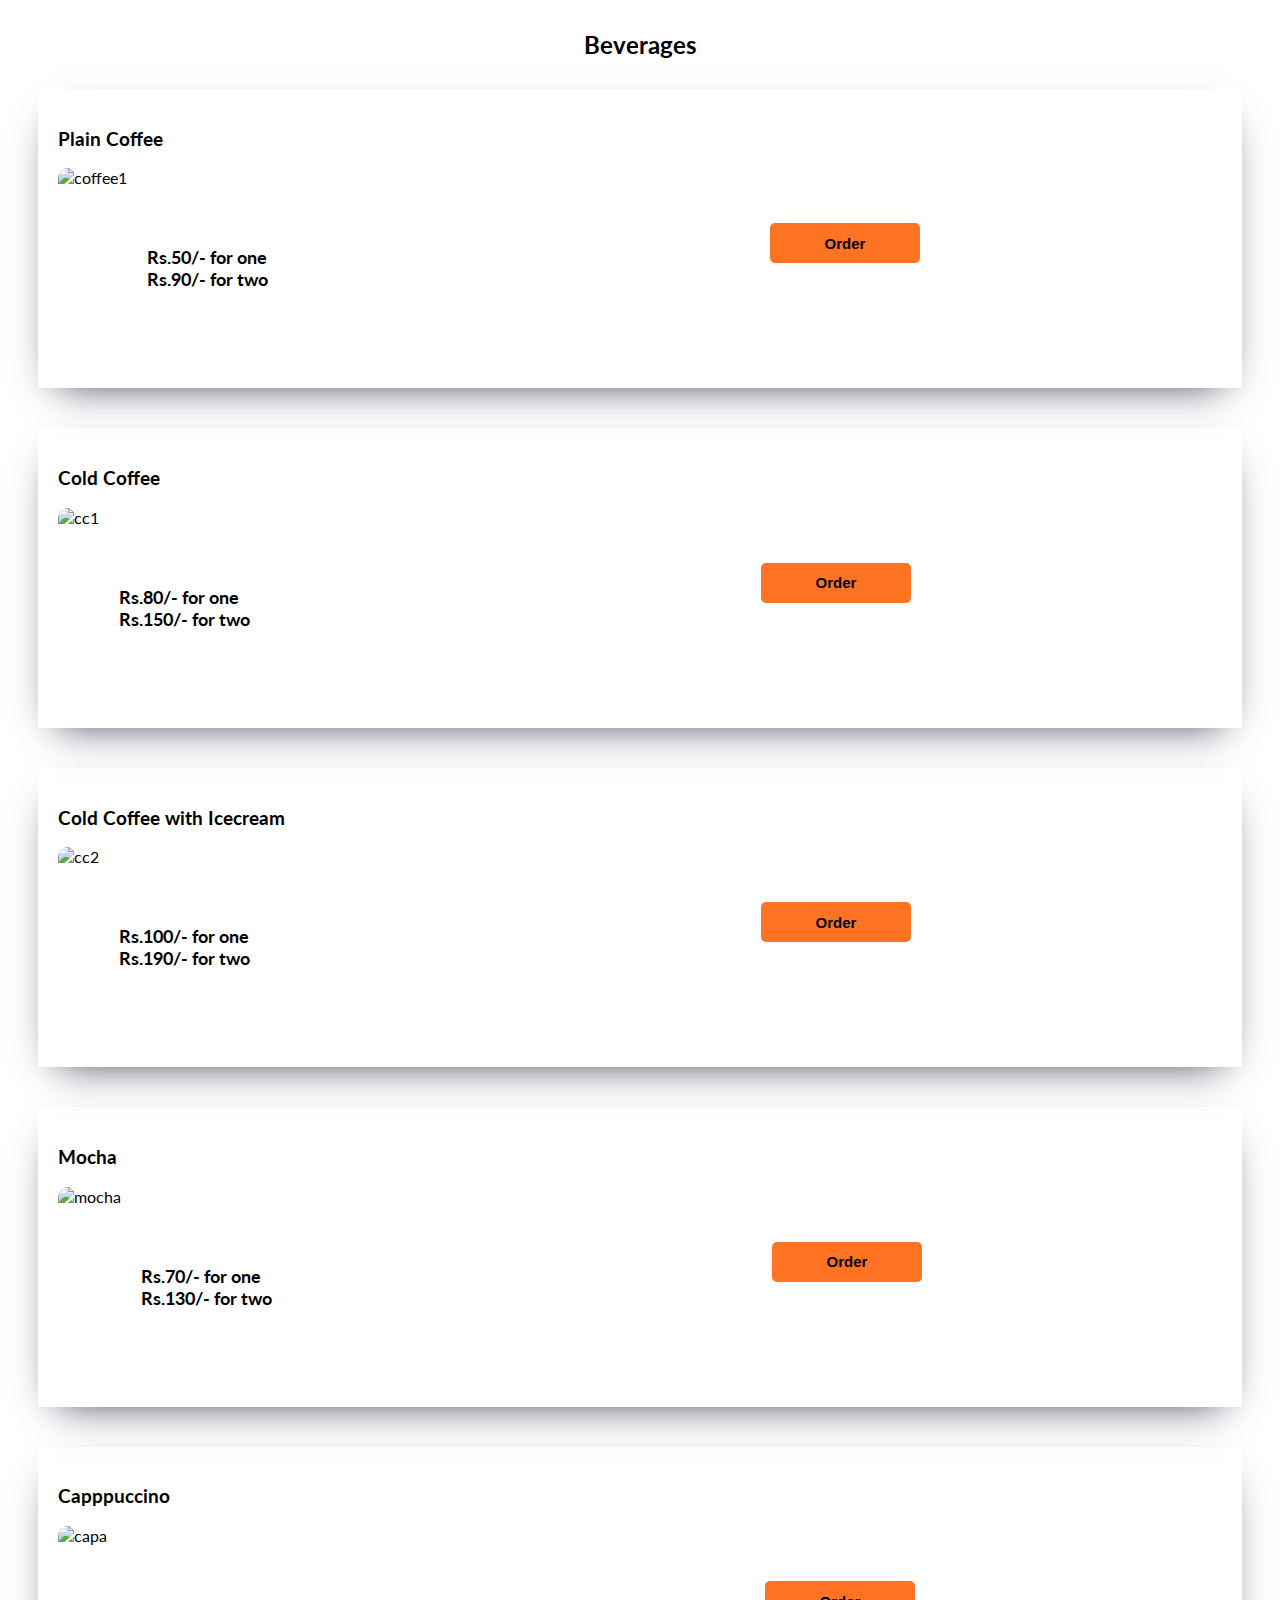
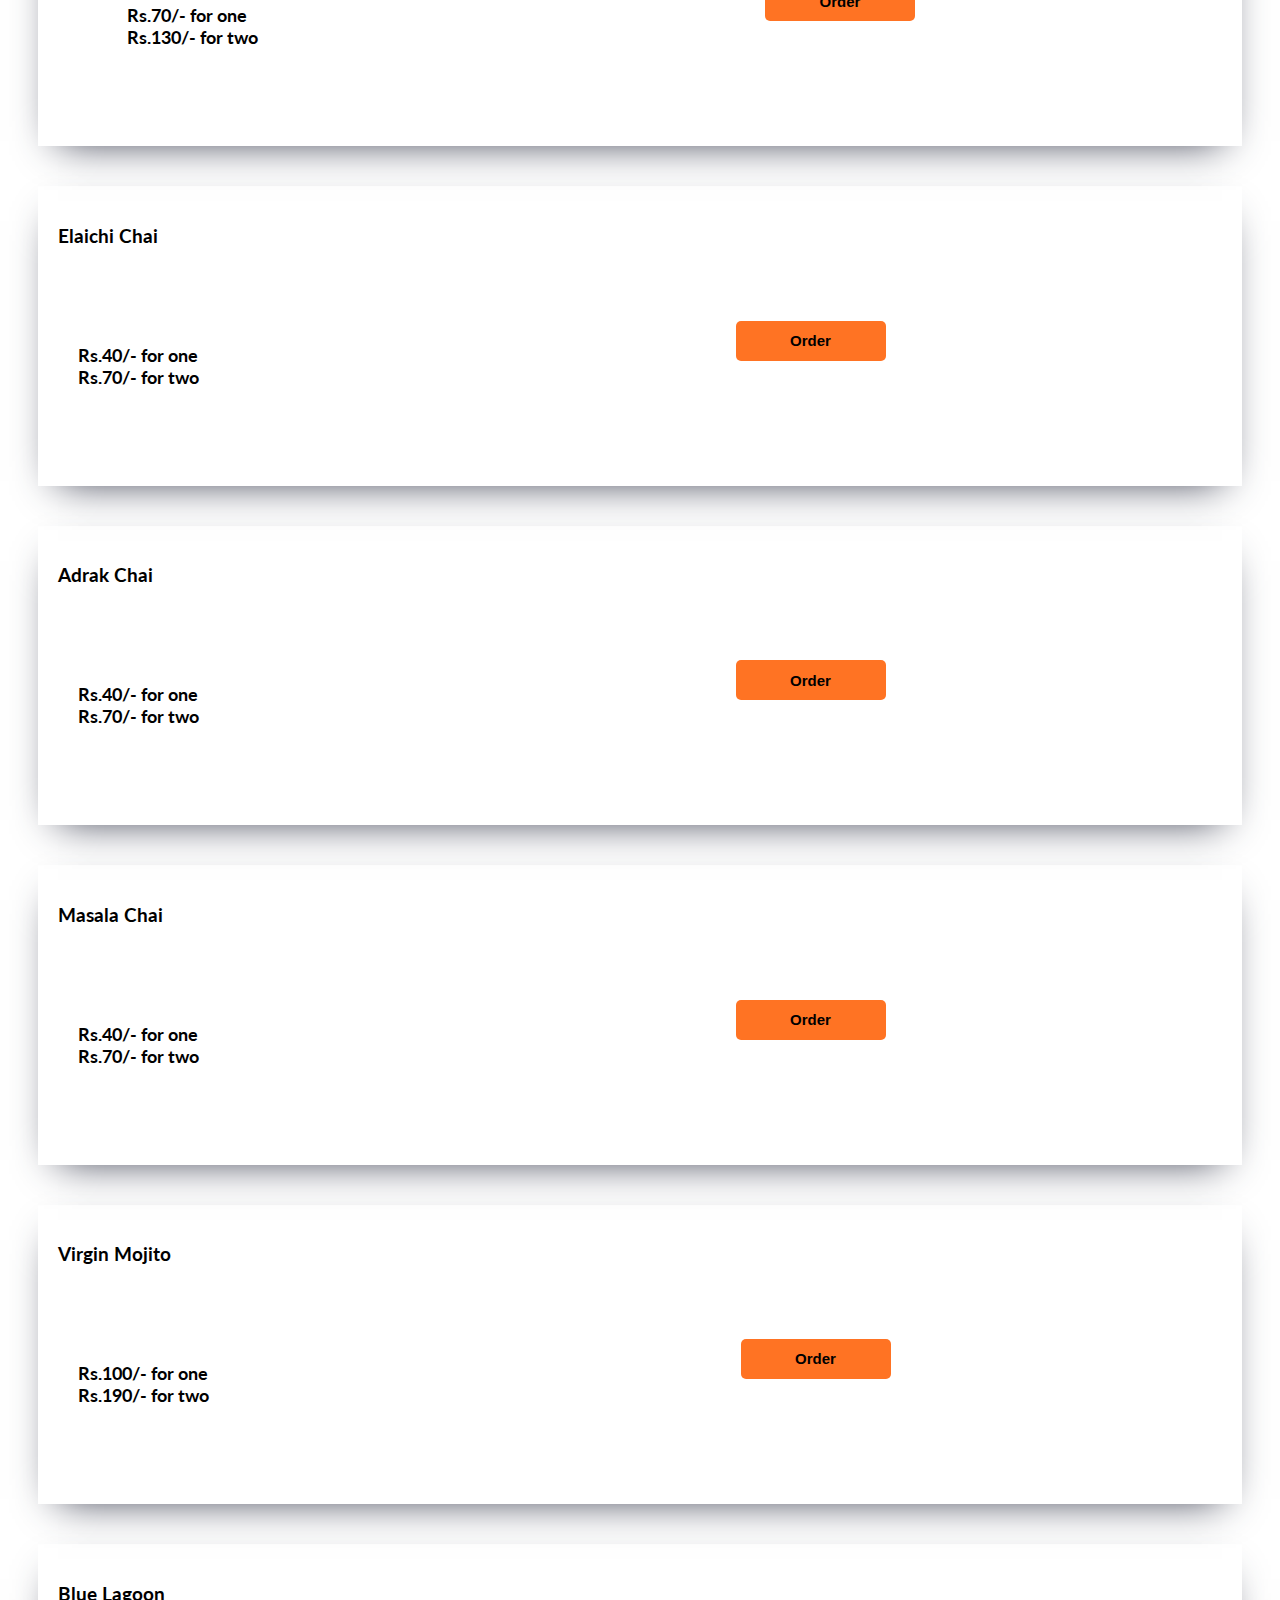
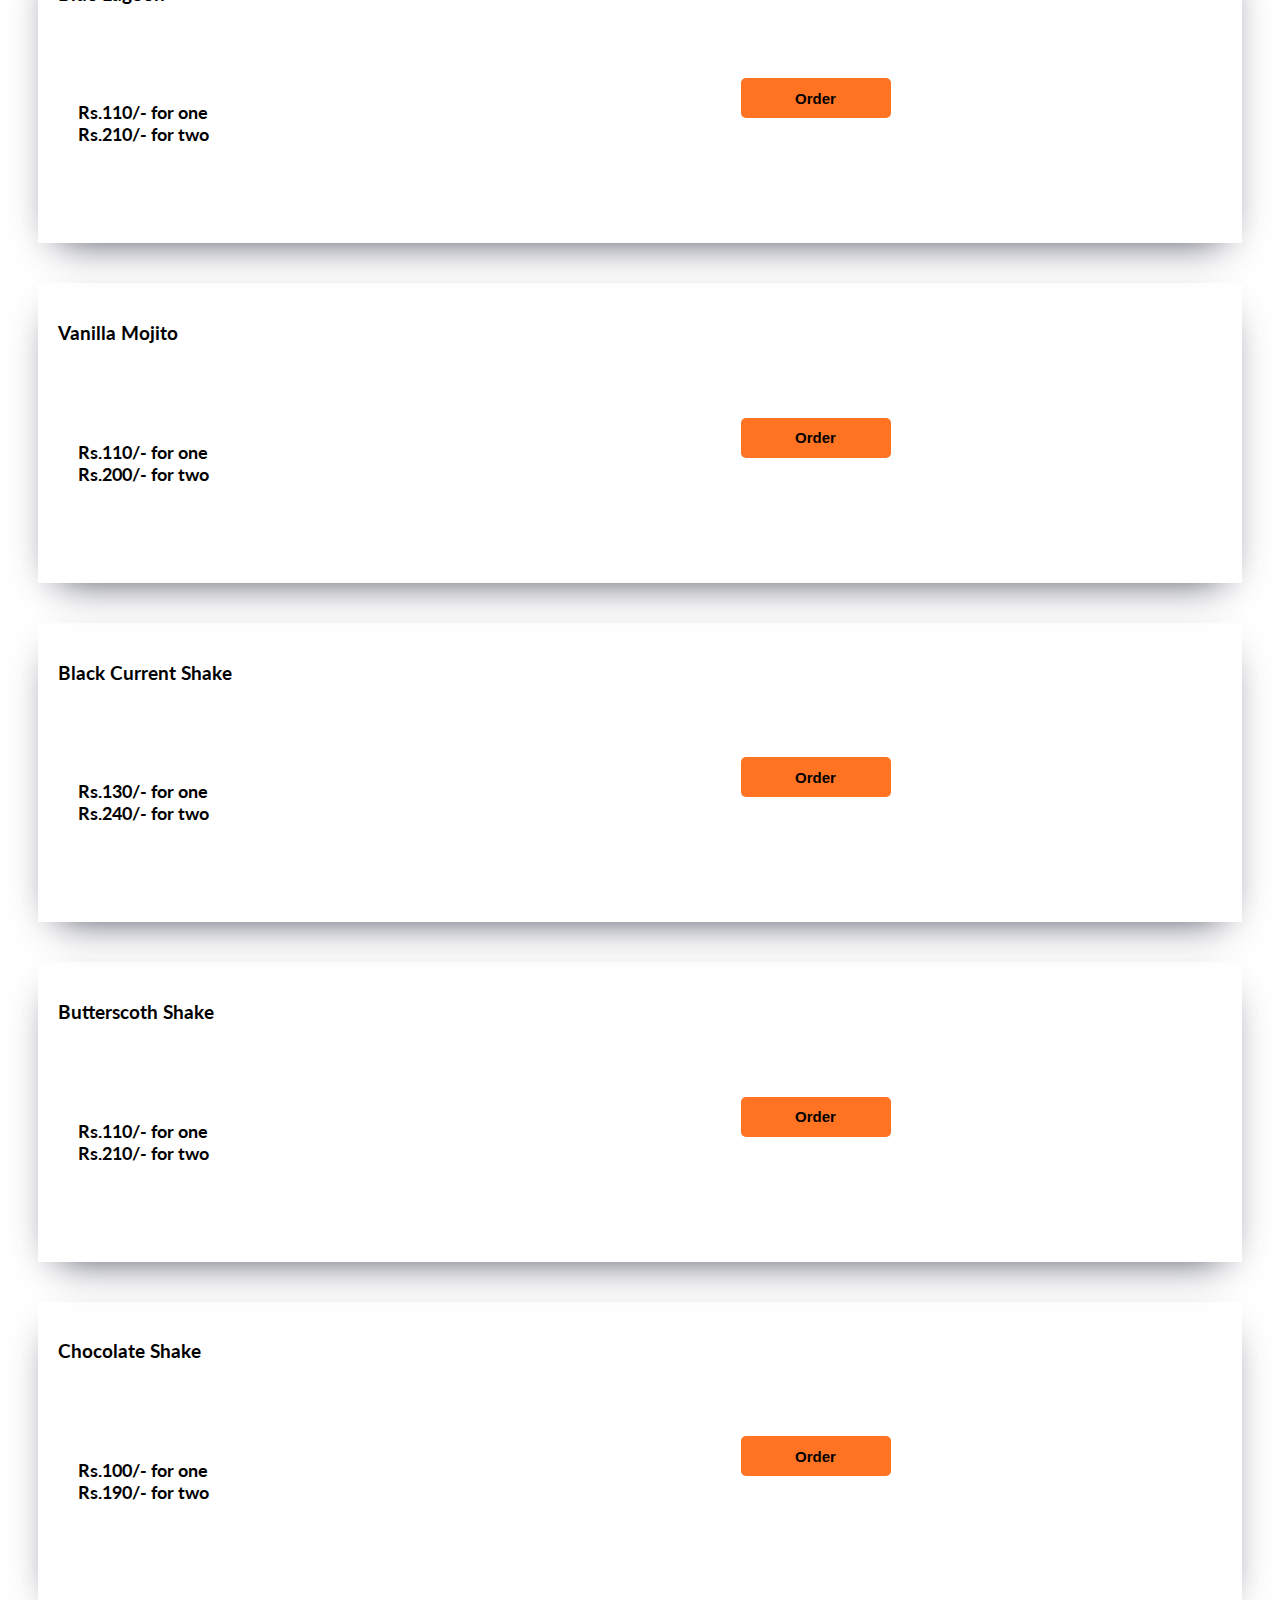
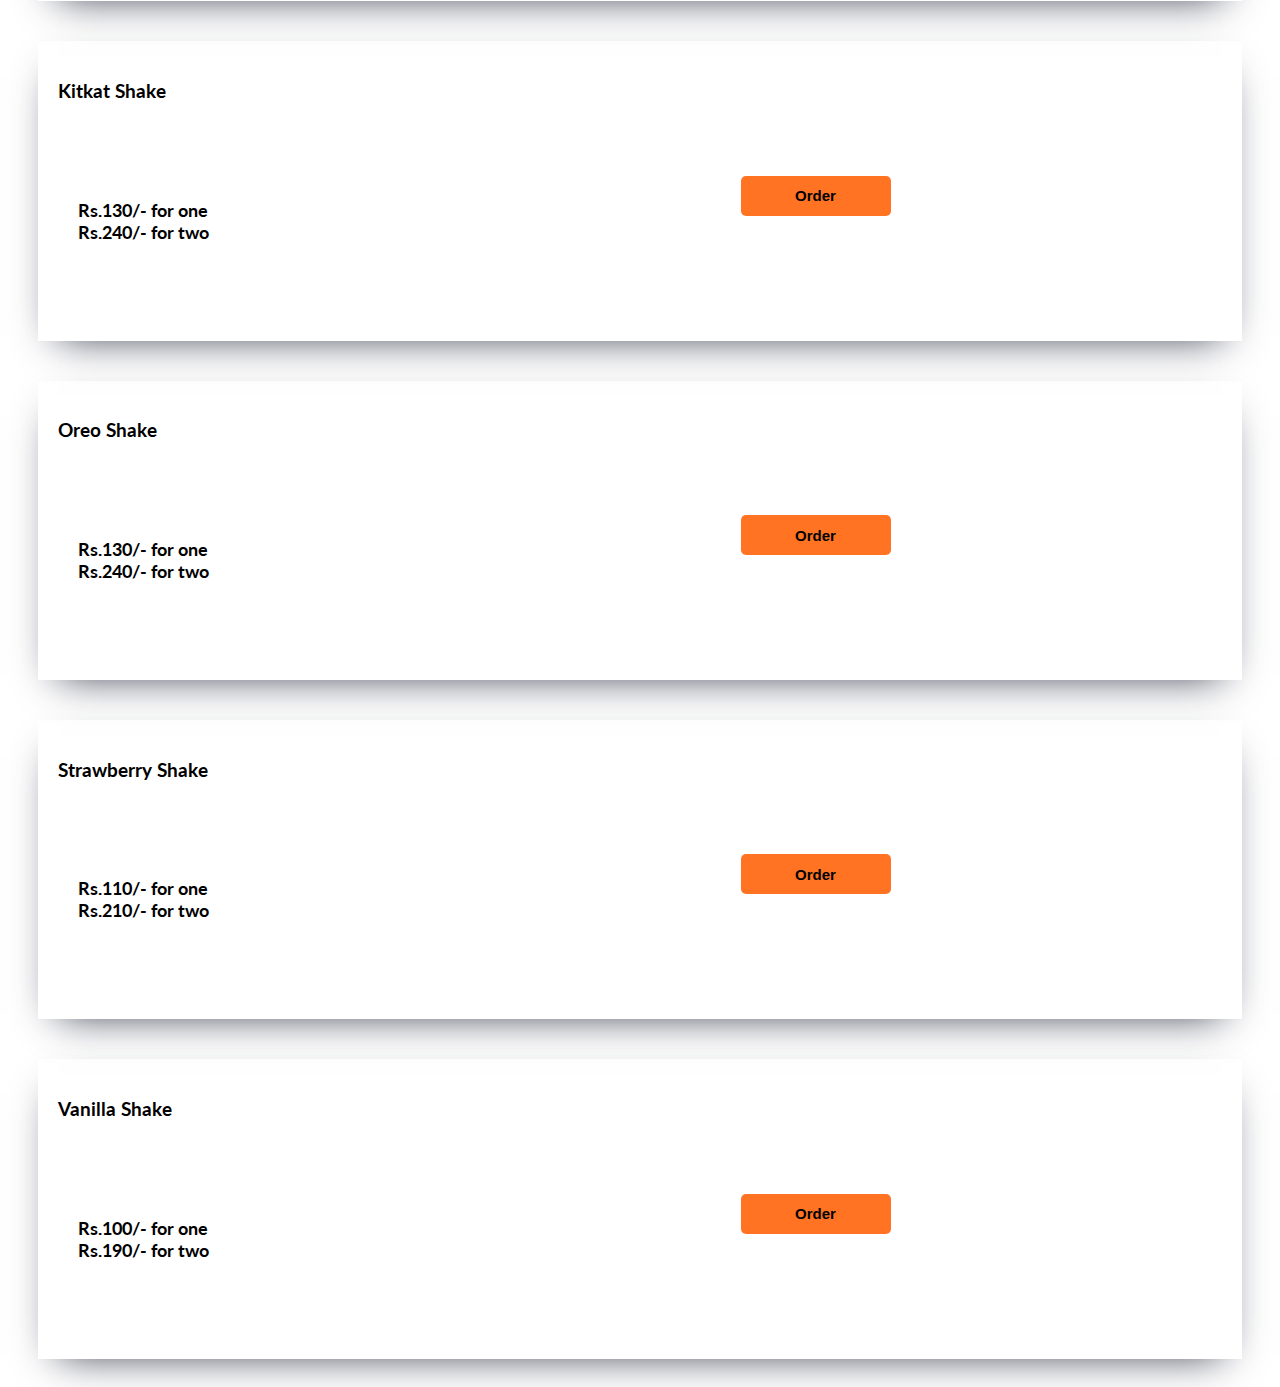
==== resources/beverages.html @ b8064bb2 "Add files via upload" ====
<!DOCTYPE html>
<html lang="en">

<head>
    <meta charset="UTF-8">
    <meta http-equiv="X-UA-Compatible" content="IE=edge">
    <meta name="viewport" content="width=device-width, initial-scale=1.0">
    <title>Konoha Cafe</title>
    <link rel="stylesheet" href="css3.css">
    <script src="https://ajax.googleapis.com/ajax/libs/jquery/3.6.1/jquery.min.js"></script>
    <style>
        .items {
            display: flex;
            box-sizing: border-box;
        }

        .items>div {
            height: 100%;
            position: relative;
            margin-top: auto;
            margin-bottom: auto;
            padding-left: 20px;
            font-weight: bold;
            font-size: 18px;
        }

        .items>img {
            height: 170px;
            border-radius: 10px;
        }

        .items>img {
            height: 200px;
            border-radius: 10px;
        }

        .items_block {
            flex-grow: 1;
            display: flex;
            flex-direction: row;
            align-items: center;
        }

        .items_block>div {
            flex-grow: 1;
        }

        .blocks {
            padding: 20px;
            flex-grow: 1;
            margin: 20px 30px;
            box-shadow: 0 15px 40px -20px rgba(40, 44, 63);
        }

        input {
            position: relative;
            top: -25px;
            right: -100px;
            height: 40px;
            width: 150px;
            font-size: 15px;
        }

        input:hover {
            cursor: pointer;
        }
    </style>
</head>

<body>
    <h2 style="margin: 30px 30px 10px 30px; text-align:center;">Beverages</h2>

    <div style="display: flex; flex-direction: column;">
        <div class="blocks">
            <h3>Plain Coffee</h3>
            <div class="items_block">
                <div class="items" id="b1">
                    <img src="images/beverages/Coffee/coffee1.jpg" alt="coffee1">
                    <div style="display: inline-block;">
                        Rs.50/- for one<br>
                        Rs.90/- for two
                    </div>
                </div>
                <div style="display: inline;">
                    <input
                        style="border: none; font-weight: bold; background-color: rgb(255, 115, 35); border-radius: 5px;"
                        type="submit" name="submit" id="add" value="Order">
                </div>
            </div>
        </div>
        <div class="blocks">
            <h3>Cold Coffee</h3>
            <div class="items_block">
                <div class="items" id="b2">
                    <img src="images/beverages/Coffee/cc1.jpg" alt="cc1">
                    <div style="display: inline-block;">
                        Rs.80/- for one<br>
                        Rs.150/- for two
                    </div>
                </div>
                <div style="display: inline;">
                    <input
                        style="border: none; font-weight: bold; background-color: rgb(255, 115, 35); border-radius: 5px;"
                        type="submit" name="submit" id="add" value="Order">
                </div>
            </div>
        </div>
        <div class="blocks">
            <h3>Cold Coffee with Icecream</h3>
            <div class="items_block">
                <div class="items" id="b3">
                    <img src="images/beverages/Coffee/cc2.jpg" alt="cc2">
                    <div style="display: inline-block;">
                        Rs.100/- for one<br>
                        Rs.190/- for two
                    </div>
                </div>
                <div style="display: inline;">
                    <input
                        style="border: none; font-weight: bold; background-color: rgb(255, 115, 35); border-radius: 5px;"
                        type="submit" name="submit" id="add" value="Order">
                </div>
            </div>
        </div>
        <div class="blocks">
            <h3>Mocha</h3>
            <div class="items_block">
                <div class="items" id="b4">
                    <img src="images/beverages/Coffee/mocha.jpg" alt="mocha">
                    <div style="display: inline-block;">
                        Rs.70/- for one<br>
                        Rs.130/- for two
                    </div>
                </div>
                <div style="display: inline;">
                    <input
                        style="border: none; font-weight: bold; background-color: rgb(255, 115, 35); border-radius: 5px;"
                        type="submit" name="submit" id="add" value="Order">
                </div>
            </div>
        </div>
        <div class="blocks">
            <h3>Capppuccino</h3>
            <div class="items_block">
                <div class="items" id="b5">
                    <img src="images/beverages/Coffee/capa.jpeg" alt="capa">
                    <div style="display: inline-block;">
                        Rs.70/- for one<br>
                        Rs.130/- for two
                    </div>
                </div>
                <div style="display: inline;">
                    <input
                        style="border: none; font-weight: bold; background-color: rgb(255, 115, 35); border-radius: 5px;"
                        type="submit" name="submit" id="add" value="Order">
                </div>
            </div>
        </div>
        <div class="blocks">
            <h3>Elaichi Chai</h3>
            <div class="items_block">
                <div class="items" id="b6">
                    <img src="images/beverages/Chai/c1.jpg" alt="">
                    <div style="display: inline-block;">
                        Rs.40/- for one<br>
                        Rs.70/- for two
                    </div>
                </div>
                <div style="display: inline;">
                    <input
                        style="border: none; font-weight: bold; background-color: rgb(255, 115, 35); border-radius: 5px;"
                        type="submit" name="submit" id="add" value="Order">
                </div>
            </div>
        </div>
        <div class="blocks">
            <h3>Adrak Chai</h3>
            <div class="items_block">
                <div class="items" id="b7">
                    <img src="images/beverages/Chai/adchai.jpg" alt="">
                    <div style="display: inline-block;">
                        Rs.40/- for one<br>
                        Rs.70/- for two
                    </div>
                </div>
                <div style="display: inline;">
                    <input
                        style="border: none; font-weight: bold; background-color: rgb(255, 115, 35); border-radius: 5px;"
                        type="submit" name="submit" id="add" value="Order">
                </div>
            </div>
        </div>
        <div class="blocks">
            <h3>Masala Chai</h3>
            <div class="items_block">
                <div class="items" id="b8">
                    <img src="images/beverages/Chai/Masala-Tea.jpg" alt="">
                    <div style="display: inline-block;">
                        Rs.40/- for one<br>
                        Rs.70/- for two
                    </div>
                </div>
                <div style="display: inline;">
                    <input
                        style="border: none; font-weight: bold; background-color: rgb(255, 115, 35); border-radius: 5px;"
                        type="submit" name="submit" id="add" value="Order">
                </div>
            </div>
        </div>
        <div class="blocks">
            <h3>Virgin Mojito</h3>
            <div class="items_block">
                <div class="items" id="b9">
                    <img src="images/beverages/Mojito/virgin.jpg" alt="">
                    <div style="display: inline-block;">
                        Rs.100/- for one<br>
                        Rs.190/- for two
                    </div>
                </div>
                <div style="display: inline;">
                    <input
                        style="border: none; font-weight: bold; background-color: rgb(255, 115, 35); border-radius: 5px;"
                        type="submit" name="submit" id="add" value="Order">
                </div>
            </div>
        </div>
        <div class="blocks">
            <h3>Blue Lagoon</h3>
            <div class="items_block">
                <div class="items" id="b10">
                    <img src="images/beverages/Mojito/bluelagoon.jpeg" alt="">
                    <div style="display: inline-block;">
                        Rs.110/- for one<br>
                        Rs.210/- for two
                    </div>
                </div>
                <div style="display: inline;">
                    <input
                        style="border: none; font-weight: bold; background-color: rgb(255, 115, 35); border-radius: 5px;"
                        type="submit" name="submit" id="add" value="Order">
                </div>
            </div>
        </div>
        <div class="blocks">
            <h3>Vanilla Mojito</h3>
            <div class="items_block">
                <div class="items" id="b11">
                    <img src="images/beverages/Mojito/vanila.jpg" alt="">
                    <div style="display: inline-block;">
                        Rs.110/- for one<br>
                        Rs.200/- for two
                    </div>
                </div>
                <div style="display: inline;">
                    <input
                        style="border: none; font-weight: bold; background-color: rgb(255, 115, 35); border-radius: 5px;"
                        type="submit" name="submit" id="add" value="Order">
                </div>
            </div>
        </div>
        <div class="blocks">
            <h3>Black Current Shake</h3>
            <div class="items_block">
                <div class="items" id="b12">
                    <img src="images/beverages/shakes/black.jpg" alt="">
                    <div style="display: inline-block;">
                        Rs.130/- for one<br>
                        Rs.240/- for two
                    </div>
                </div>
                <div style="display: inline;">
                    <input
                        style="border: none; font-weight: bold; background-color: rgb(255, 115, 35); border-radius: 5px;"
                        type="submit" name="submit" id="add" value="Order">
                </div>
            </div>
        </div>
        <div class="blocks">
            <h3>Butterscoth Shake</h3>
            <div class="items_block">
                <div class="items" id="b13">
                    <img src="images/beverages/shakes/butter.jpeg" alt="">
                    <div style="display: inline-block;">
                        Rs.110/- for one<br>
                        Rs.210/- for two
                    </div>
                </div>
                <div style="display: inline;">
                    <input
                        style="border: none; font-weight: bold; background-color: rgb(255, 115, 35); border-radius: 5px;"
                        type="submit" name="submit" id="add" value="Order">
                </div>
            </div>
        </div>
        <div class="blocks">
            <h3>Chocolate Shake</h3>
            <div class="items_block">
                <div class="items" id="b14">
                    <img src="images/beverages/shakes/choco" alt="">
                    <div style="display: inline-block;">
                        Rs.100/- for one<br>
                        Rs.190/- for two
                    </div>
                </div>
                <div style="display: inline;">
                    <input
                        style="border: none; font-weight: bold; background-color: rgb(255, 115, 35); border-radius: 5px;"
                        type="submit" name="submit" id="add" value="Order">
                </div>
            </div>
        </div>
        <div class="blocks">
            <h3>Kitkat Shake</h3>
            <div class="items_block">
                <div class="items" id="b15">
                    <img src="images/beverages/shakes/kitkat.jpg" alt="">
                    <div style="display: inline-block;">
                        Rs.130/- for one<br>
                        Rs.240/- for two
                    </div>
                </div>
                <div style="display: inline;">
                    <input
                        style="border: none; font-weight: bold; background-color: rgb(255, 115, 35); border-radius: 5px;"
                        type="submit" name="submit" id="add" value="Order">
                </div>
            </div>
        </div>
        <div class="blocks">
            <h3>Oreo Shake</h3>
            <div class="items_block">
                <div class="items" id="b16">
                    <img src="images/beverages/shakes/ore.jpg" alt="">
                    <div style="display: inline-block;">
                        Rs.130/- for one<br>
                        Rs.240/- for two
                    </div>
                </div>
                <div style="display: inline;">
                    <input
                        style="border: none; font-weight: bold; background-color: rgb(255, 115, 35); border-radius: 5px;"
                        type="submit" name="submit" id="add" value="Order">
                </div>
            </div>
        </div>
        <div class="blocks">
            <h3>Strawberry Shake</h3>
            <div class="items_block">
                <div class="items" id="b17">
                    <img src="images/beverages/shakes/strawberry.jpg" alt="">
                    <div style="display: inline-block;">
                        Rs.110/- for one<br>
                        Rs.210/- for two
                    </div>
                </div>
                <div style="display: inline;">
                    <input
                        style="border: none; font-weight: bold; background-color: rgb(255, 115, 35); border-radius: 5px;"
                        type="submit" name="submit" id="add" value="Order">
                </div>
            </div>
        </div>
        <div class="blocks">
            <h3>Vanilla Shake</h3>
            <div class="items_block">
                <div class="items" id="b18">
                    <img src="images/beverages/shakes/vanilla.jpg" alt="">
                    <div style="display: inline-block;">
                        Rs.100/- for one<br>
                        Rs.190/- for two
                    </div>
                </div>
                <div style="display: inline;">
                    <input
                        style="border: none; font-weight: bold; background-color: rgb(255, 115, 35); border-radius: 5px;"
                        type="submit" name="submit" id="add" value="Order">
                </div>
            </div>
        </div>
    </div>
</body>
<script>
    var checkout1 = `    <form action="checkout.php" name="b1" target="_blank" method="post">
                        <input type="tel" maxlength="1" placeholder="Quantity (max 9)">
                        <br>                       
                        <input type="tel" maxlength="10" placeholder="Mobile Number" name="phone number">                       
                            <br>
                        <input
                        style="border: none; font-weight: bold; background-color: rgb(10, 96, 255); border-radius: 5px;"
                        type="submit" name="b1" class="check" value="Checkout">
                        </form>`
    var checkout2 = `    <form action="checkout.php" name="b2" target="_blank" method="post">
                        <input type="tel" maxlength="1" placeholder="Quantity (max 9)">
                        <br>                       
                        <input type="tel" maxlength="10" placeholder="Mobile Number" name="phone number">                       
                            <br>
                        <input
                        style="border: none; font-weight: bold; background-color: rgb(10, 96, 255); border-radius: 5px;"
                        type="submit" name="b2" class="check" value="Checkout">
                        </form>`
    var checkout3 = `    <form action="checkout.php" name="b3" target="_blank" method="post">
                        <input type="tel" maxlength="1" placeholder="Quantity (max 9)">
                        <br>                       
                        <input type="tel" maxlength="10" placeholder="Mobile Number" name="phone number">                       
                            <br>
                        <input
                        style="border: none; font-weight: bold; background-color: rgb(10, 96, 255); border-radius: 5px;"
                        type="submit" name="b3" class="check" value="Checkout">
                        </form>`
    var checkout4 = `    <form action="checkout.php" name="b4" target="_blank" method="post">
                        <input type="tel" maxlength="1" placeholder="Quantity (max 9)">
                        <br>                       
                        <input type="tel" maxlength="10" placeholder="Mobile Number" name="phone number">                       
                            <br>
                        <input
                        style="border: none; font-weight: bold; background-color: rgb(10, 96, 255); border-radius: 5px;"
                        type="submit" name=b4" class="check" value="Checkout">
                        </form>`
    var checkout5 = `    <form action="checkout.php" name="b5" target="_blank" method="post">
                        <input type="tel" maxlength="1" placeholder="Quantity (max 9)">
                        <br>                       
                        <input type="tel" maxlength="10" placeholder="Mobile Number" name="phone number">                       
                            <br>
                        <input
                        style="border: none; font-weight: bold; background-color: rgb(10, 96, 255); border-radius: 5px;"
                        type="submit" name="b5" class="check" value="Checkout">
                        </form>`
    var checkout6 = `    <form action="checkout.php" name="b6" target="_blank" method="post">
                        <input type="tel" maxlength="1" placeholder="Quantity (max 9)">
                        <br>                       
                        <input type="tel" maxlength="10" placeholder="Mobile Number" name="phone number">                       
                            <br>
                        <input
                        style="border: none; font-weight: bold; background-color: rgb(10, 96, 255); border-radius: 5px;"
                        type="submit" name="b6" class="check" value="Checkout">
                        </form>`
    var checkout7 = `    <form action="checkout.php" name="b7" target="_blank" method="post">
                        <input type="tel" maxlength="1" placeholder="Quantity (max 9)">
                        <br>                       
                        <input type="tel" maxlength="10" placeholder="Mobile Number" name="phone number">                       
                            <br>
                        <input
                        style="border: none; font-weight: bold; background-color: rgb(10, 96, 255); border-radius: 5px;"
                        type="submit" name="b7" class="check" value="Checkout">
                        </form>`
    var checkout8 = `    <form action="checkout.php" name="b8" target="_blank" method="post">
                        <input type="tel" maxlength="1" placeholder="Quantity (max 9)">
                        <br>                       
                        <input type="tel" maxlength="10" placeholder="Mobile Number" name="phone number">                       
                            <br>
                        <input
                        style="border: none; font-weight: bold; background-color: rgb(10, 96, 255); border-radius: 5px;"
                        type="submit" name="b8" class="check" value="Checkout">
                        </form>`
    var checkout9 = `    <form action="checkout.php" name="b9" target="_blank" method="post">
                        <input type="tel" maxlength="1" placeholder="Quantity (max 9)">
                        <br>                       
                        <input type="tel" maxlength="10" placeholder="Mobile Number" name="phone number">                       
                            <br>
                        <input
                        style="border: none; font-weight: bold; background-color: rgb(10, 96, 255); border-radius: 5px;"
                        type="submit" name="b9" class="check" value="Checkout">
                        </form>`
    var checkout10 = `    <form action="checkout.php" name="b10" target="_blank" method="post">
                        <input type="tel" maxlength="1" placeholder="Quantity (max 9)">
                        <br>                       
                        <input type="tel" maxlength="10" placeholder="Mobile Number" name="phone number">                       
                            <br>
                        <input
                        style="border: none; font-weight: bold; background-color: rgb(10, 96, 255); border-radius: 5px;"
                        type="submit" name="b10" class="check" value="Checkout">
                        </form>`
    var checkout11 = `    <form action="checkout.php" name="b11" target="_blank" method="post">
                        <input type="tel" maxlength="1" placeholder="Quantity (max 9)">
                        <br>                       
                        <input type="tel" maxlength="10" placeholder="Mobile Number" name="phone number">                       
                            <br>
                        <input
                        style="border: none; font-weight: bold; background-color: rgb(10, 96, 255); border-radius: 5px;"
                        type="submit" name="b11" class="check" value="Checkout">
                        </form>`
    var checkout12 = `    <form action="checkout.php" name="b12" target="_blank" method="post">
                        <input type="tel" maxlength="1" placeholder="Quantity (max 9)">
                        <br>                       
                        <input type="tel" maxlength="10" placeholder="Mobile Number" name="phone number">                       
                            <br>
                        <input
                        style="border: none; font-weight: bold; background-color: rgb(10, 96, 255); border-radius: 5px;"
                        type="submit" name="b12" class="check" value="Checkout">
                        </form>`
    var checkout13 = `    <form action="checkout.php" name="b13" target="_blank" method="post">
                        <input type="tel" maxlength="1" placeholder="Quantity (max 9)">
                        <br>                       
                        <input type="tel" maxlength="10" placeholder="Mobile Number" name="phone number">                       
                            <br>
                        <input
                        style="border: none; font-weight: bold; background-color: rgb(10, 96, 255); border-radius: 5px;"
                        type="submit" name="b13" class="check" value="Checkout">
                        </form>`
    var checkout14 = `    <form action="checkout.php" name="b14" target="_blank" method="post">
                        <input type="tel" maxlength="1" placeholder="Quantity (max 9)">
                        <br>                       
                        <input type="tel" maxlength="10" placeholder="Mobile Number" name="phone number">                       
                            <br>
                        <input
                        style="border: none; font-weight: bold; background-color: rgb(10, 96, 255); border-radius: 5px;"
                        type="submit" name="b14" class="check" value="Checkout">
                        </form>`
    var checkout15 = `    <form action="checkout.php" name="b15" target="_blank" method="post">
                        <input type="tel" maxlength="1" placeholder="Quantity (max 9)">
                        <br>                       
                        <input type="tel" maxlength="10" placeholder="Mobile Number" name="phone number">                       
                            <br>
                        <input
                        style="border: none; font-weight: bold; background-color: rgb(10, 96, 255); border-radius: 5px;"
                        type="submit" name="b15" class="check" value="Checkout">
                        </form>`
    var checkout16 = `    <form action="checkout.php" name="b16" target="_blank" method="post">
                        <input type="tel" maxlength="1" placeholder="Quantity (max 9)">
                        <br>                       
                        <input type="tel" maxlength="10" placeholder="Mobile Number" name="phone number">                       
                            <br>
                        <input
                        style="border: none; font-weight: bold; background-color: rgb(10, 96, 255); border-radius: 5px;"
                        type="submit" name="b16" class="check" value="Checkout">
                        </form>`
    var checkout17 = `    <form action="checkout.php" name="b17" target="_blank" method="post">
                        <input type="tel" maxlength="1" placeholder="Quantity (max 9)">
                        <br>                       
                        <input type="tel" maxlength="10" placeholder="Mobile Number" name="phone number">                       
                            <br>
                        <input
                        style="border: none; font-weight: bold; background-color: rgb(10, 96, 255); border-radius: 5px;"
                        type="submit" name="b17" class="check" value="Checkout">
                        </form>`
    var checkout18 = `    <form action="checkout.php" name="b18" target="_blank" method="post">
                        <input type="tel" maxlength="1" placeholder="Quantity (max 9)">
                        <br>                       
                        <input type="tel" maxlength="10" placeholder="Mobile Number" name="phone number">                       
                            <br>
                        <input
                        style="border: none; font-weight: bold; background-color: rgb(10, 96, 255); border-radius: 5px;"
                        type="submit" name="b18" class="check" value="Checkout">
                        </form>`
    $(document).ready(function () {
        $("#b1").next().one("click", function () {
            $("#b1").next().append(checkout1);
        });
        $("#b2").next().one("click", function () {
            $("#b2").next().append(checkout2);
        });
        $("#b3").next().one("click", function () {
            $("#b3").next().append(checkout3);
        });
        $("#b4").next().one("click", function () {
            $("#b4").next().append(checkout4);
        });
        $("#b5").next().one("click", function () {
            $("#b5").next().append(checkout5);
        });
        $("#b6").next().one("click", function () {
            $("#b6").next().append(checkout6);
        });
        $("#b7").next().one("click", function () {
            $("#b7").next().append(checkout7);
        });
        $("#b8").next().one("click", function () {
            $("#b8").next().append(checkout8);
        });
        $("#b9").next().one("click", function () {
            $("#b9").next().append(checkout9);
        });
        $("#b10").next().one("click", function () {
            $("#b10").next().append(checkout10);
        });
        $("#b11").next().one("click", function () {
            $("#b11").next().append(checkout11);
        });
        $("#b12").next().one("click", function () {
            $("#b12").next().append(checkout12);
        });
        $("#b13").next().one("click", function () {
            $("#b13").next().append(checkout13);
        });
        $("#b14").next().one("click", function () {
            $("#b14").next().append(checkout14);
        });
        $("#b15").next().one("click", function () {
            $("#b15").next().append(checkout15);
        });
        $("#b16").next().one("click", function () {
            $("#b16").next().append(checkout16);
        });
        $("#b17").next().one("click", function () {
            $("#b17").next().append(checkout17);
        });
        $("#b18").next().one("click", function () {
            $("#b18").next().append(checkout18);
        });
    });
</script>

</html>
---- resources/css3.css ----
@import url('https://fonts.googleapis.com/css?family=Lato:400,700');

*, *:before, *:after {
  -webkit-box-sizing: inherit;
  -moz-box-sizing: inherit;
  box-sizing: inherit;
}

::-webkit-input-placeholder {
  color: #56585b;
}

::-moz-placeholder {
  color: #56585b;
}

:-moz-placeholder {
  color: #56585b;
}

html {
  -webkit-box-sizing: border-box;
  -moz-box-sizing: border-box;
  box-sizing: border-box;
}

body {
  font-family: 'Lato', sans-serif;
}

ul, nav{
  list-style: none;
  padding: 0;
}



h1 {
  font-size: 3rem;
  font-weight: 700;
  color:black;
}


.container  {
  height: 100vh;
  width: 100%;
  background: -webkit-gradient(linear, left top, left bottom, from(rgba(0,0,0,0.05)), to(rgba(0,0,0,0)));
  background: -webkit-linear-gradient(top, rgba(0,0,0,0.05) 0%, rgba(0,0,0,0) 100%);
  background: linear-gradient(to bottom, rgba(0,0,0,0.05) 0%, rgba(0,0,0,0) 100%);
  padding: 20px 50px;
  display: -webkit-box;
  display: flex;
  -webkit-box-orient: vertical;
  -webkit-box-direction: normal;
  flex-direction: column;
  -webkit-box-pack: center;
  justify-content: center;
  -webkit-box-align: center;
  align-items: center;
}

.flex-form input[type="submit"] {
  background: rgb(23, 104, 255);
  border: 1px solid rgb(23, 104, 255);
  color: #fff;
  padding: 0 30px;
  cursor: pointer;
  -webkit-transition: all 0.2s;
  -moz-transition: all 0.2s;
  transition: all 0.2s;
}

.flex-form input[type="submit"]:hover {
  background: rgb(255, 115, 35);
  border: 1px solid rgb(255, 115, 35);
}

.flex-form {
  display: flex;
  flex-direction: column;
  z-index: 10;
  position: relative;
  width: 500px;
  box-shadow: 4px 8px 16px rgba(0, 0, 0, 0.3);
}

.flex-form > * {
  border: 0;
  padding: 0 0 0 10px;
  background: #fff;
  line-height: 50px;
  font-size: 1rem;
  border-radius: 0;
  outline: 0;
}

input[type="text"] {
  flex-basis: 500px;
}


  .flex-form {
    width: 100%;
  }

  input[type="text"] {
    flex-basis: 100%;
  }

  .flex-form > * {
    font-size: 0.9rem;
  }

  .cover {
    padding: 20px;
    width:80%;
    position: relative;
    margin: auto;
  }
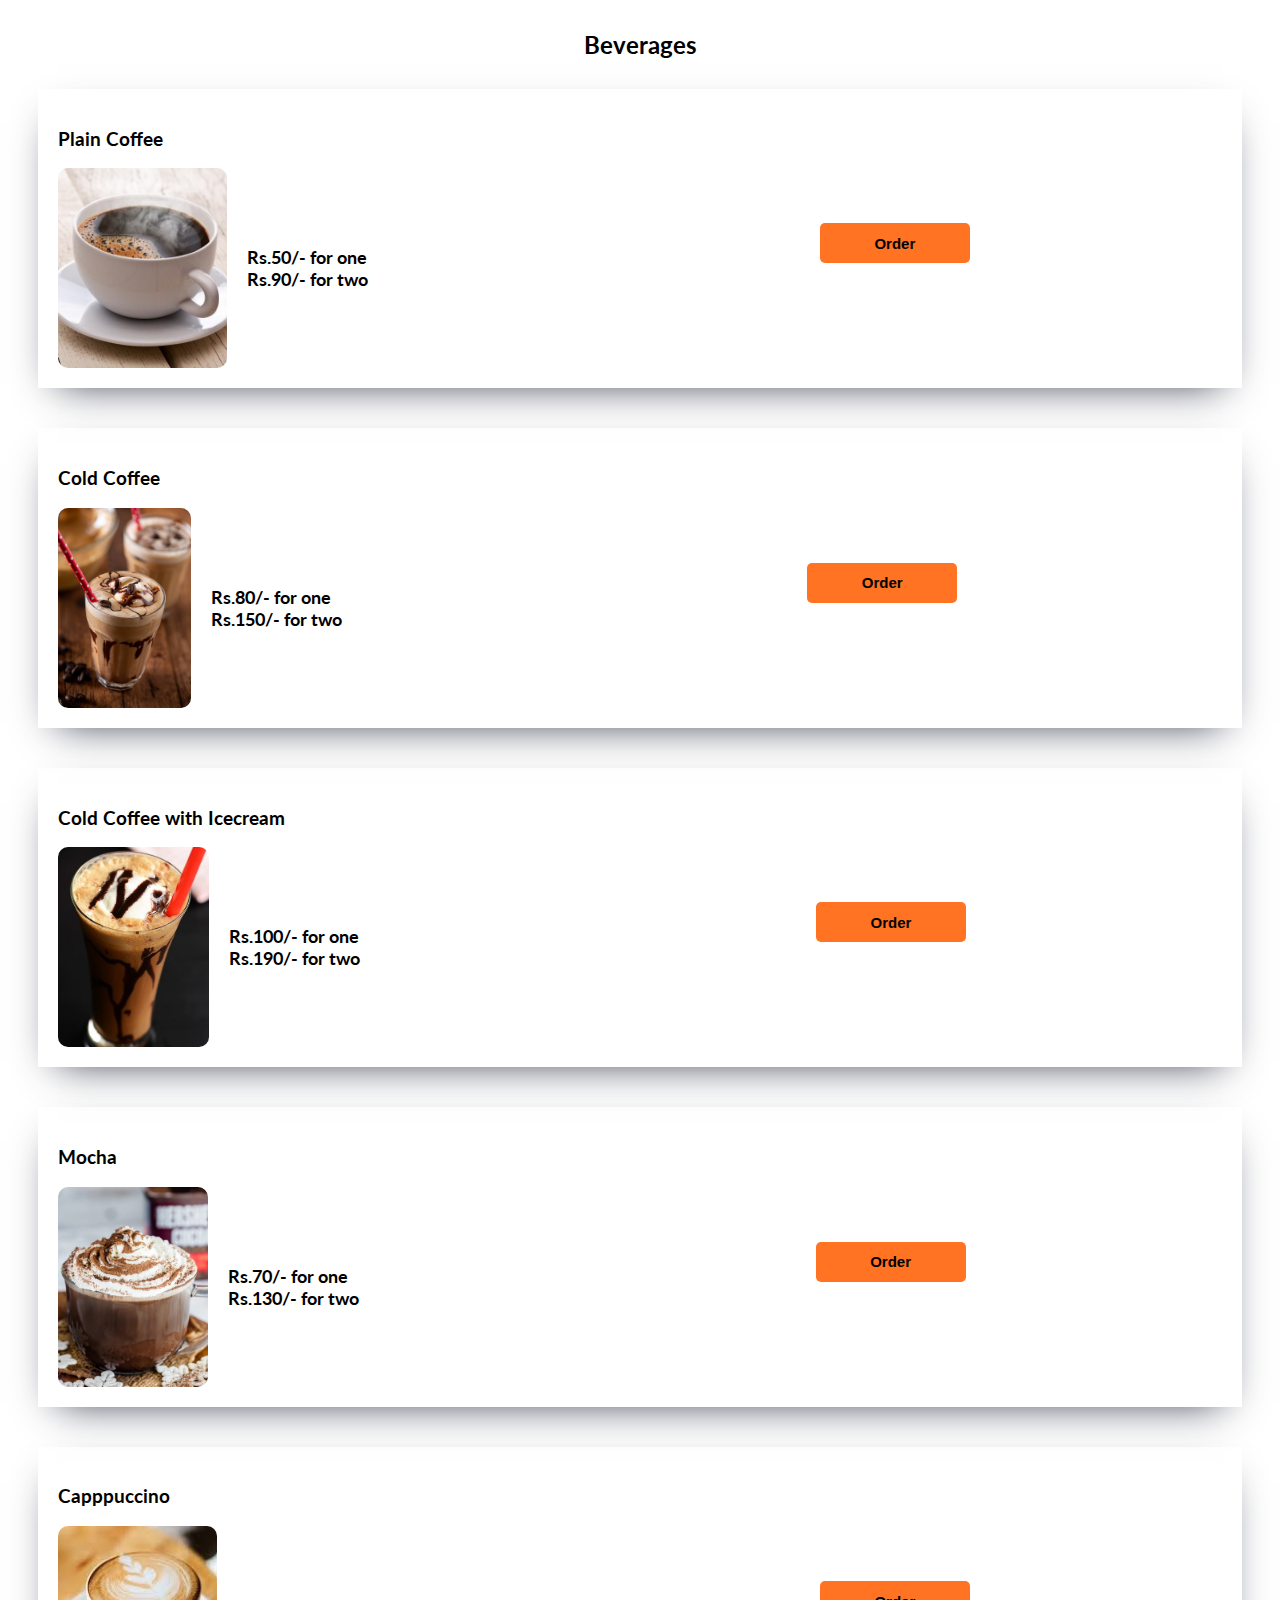
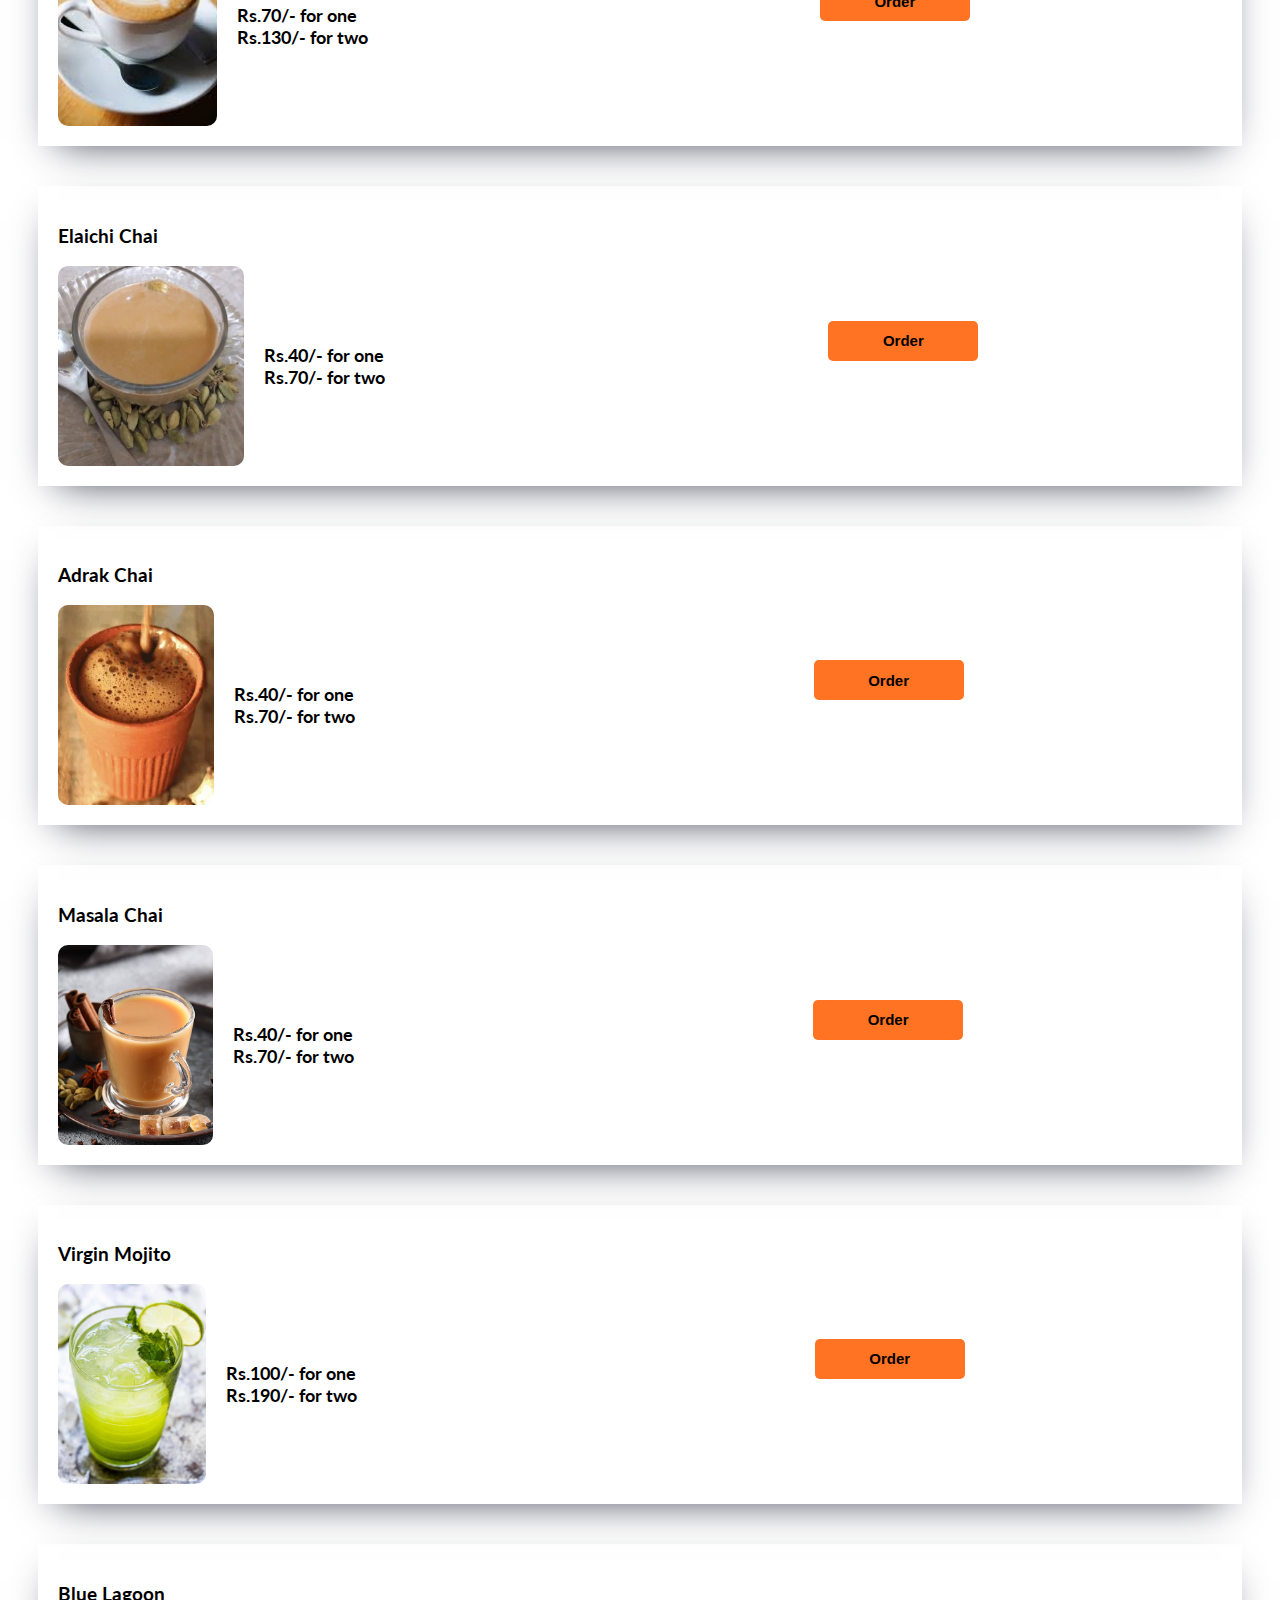
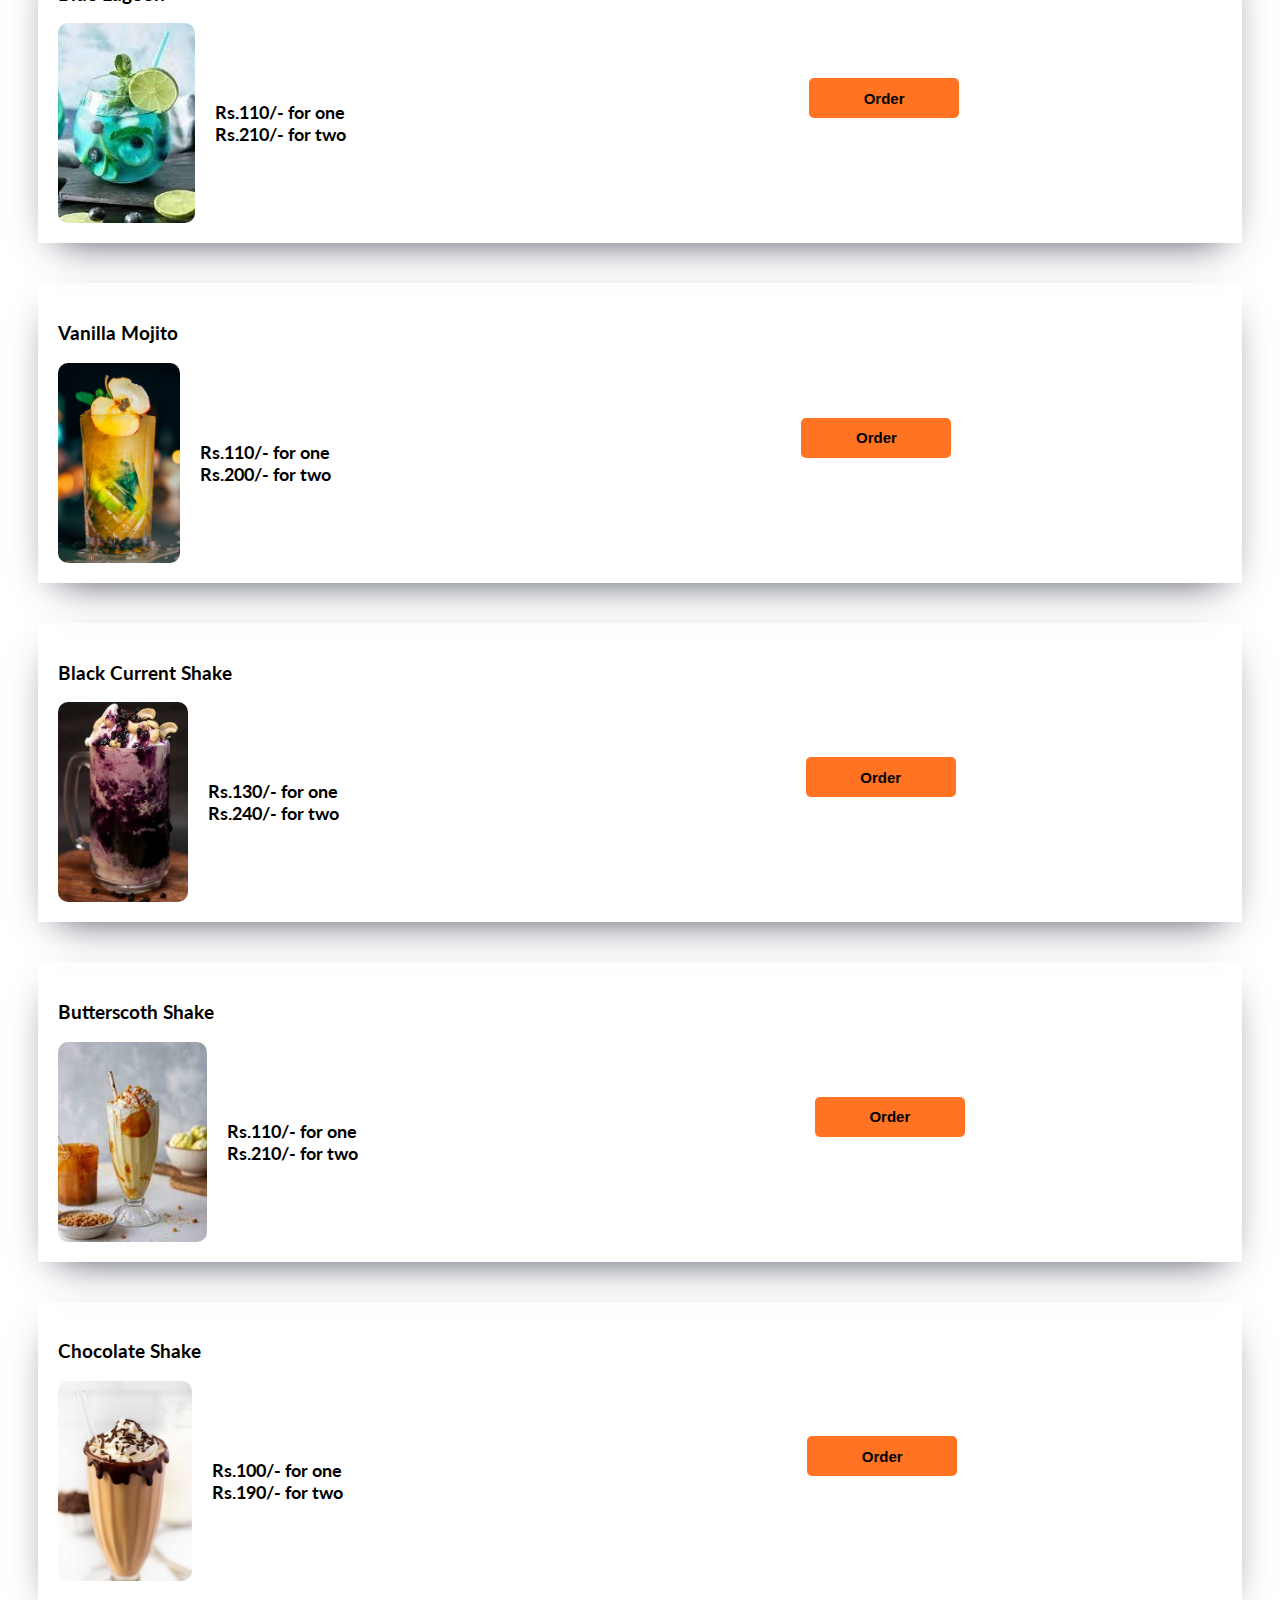
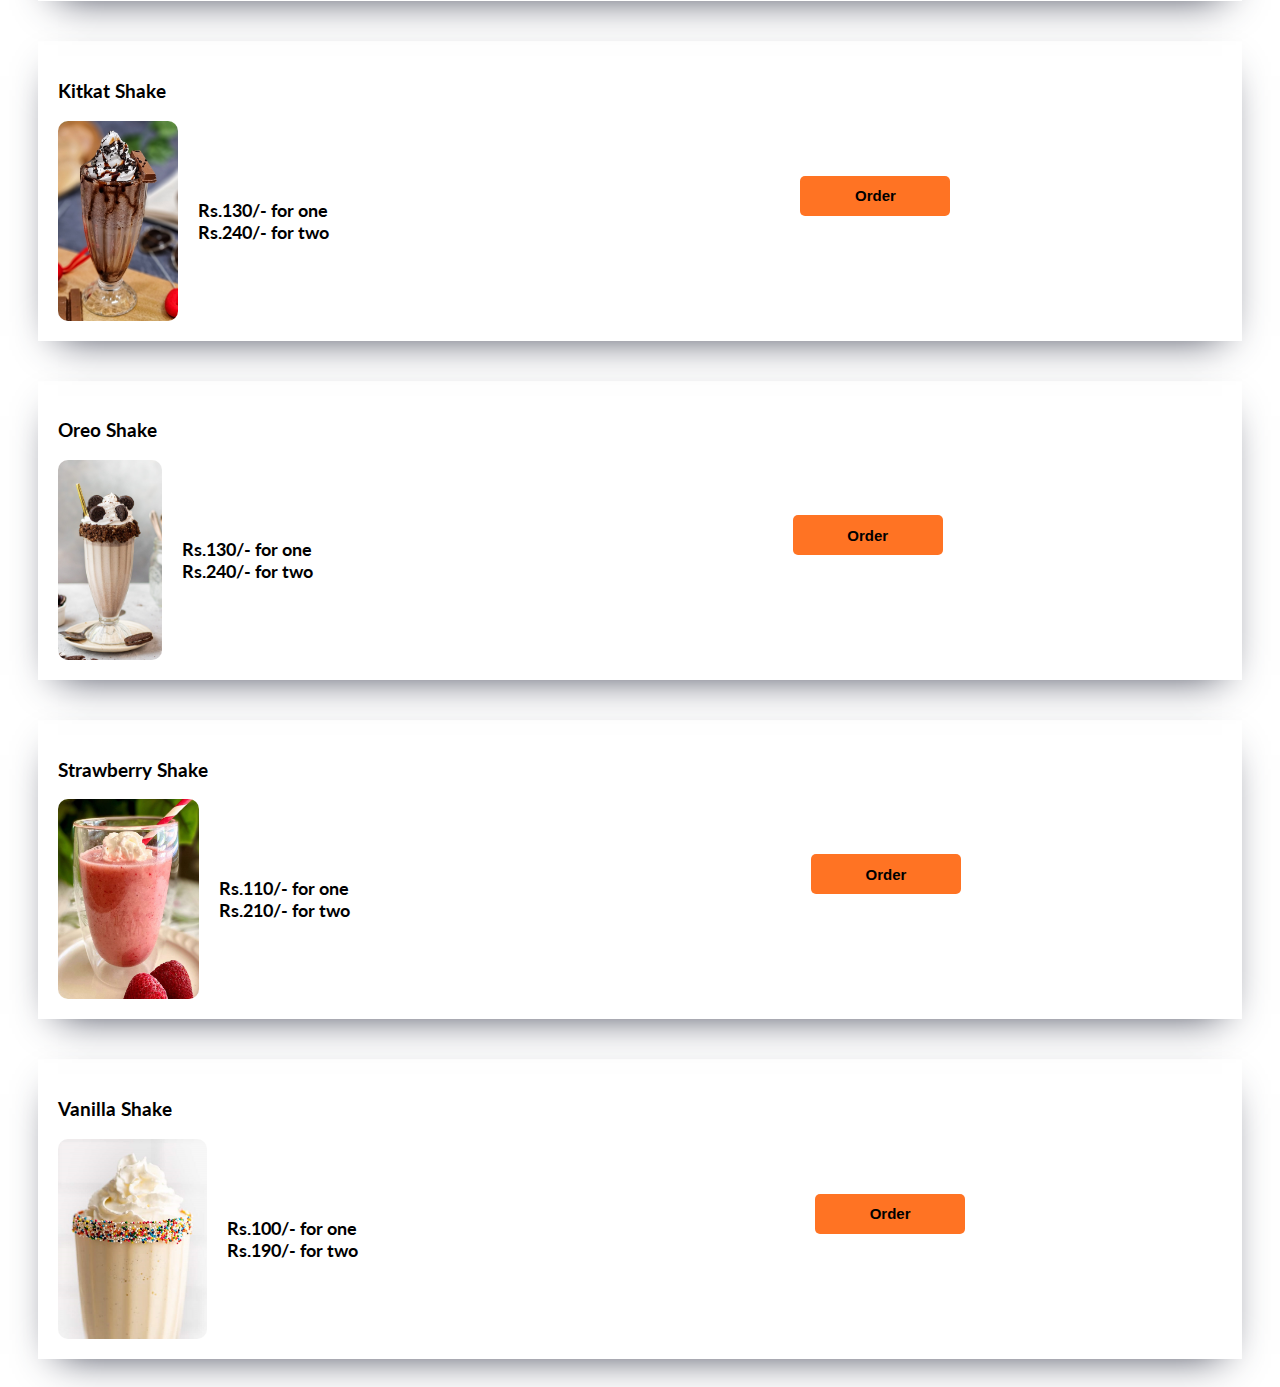
==== commit 1c485e34: "changes the name of an image(chocolate shake)." ====
--- a/resources/beverages.html
+++ b/resources/beverages.html
@@ -296,7 +296,7 @@
             <h3>Chocolate Shake</h3>
             <div class="items_block">
                 <div class="items" id="b14">
-                    <img src="images/beverages/shakes/choco" alt="">
+                    <img src="images/beverages/shakes/choco.jpg" alt="">
                     <div style="display: inline-block;">
                         Rs.100/- for one<br>
                         Rs.190/- for two
